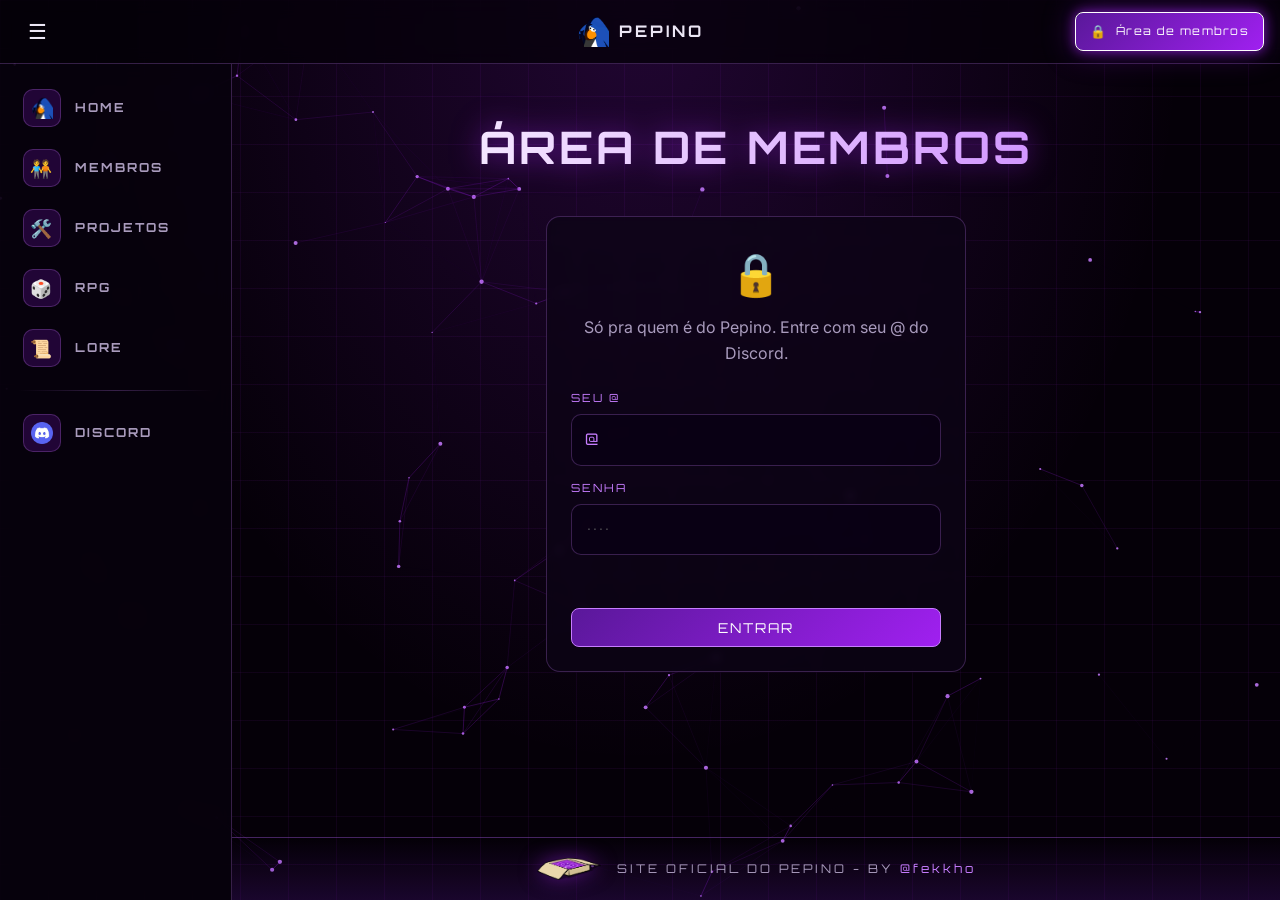
==== area.html @ 33cbeaeb "0.0.9 Adição de área de membros, reformulação de pagina inicial e remoção de bandeja de paginas e ad" ====
<!doctype html>
<html lang="pt-BR">
<head>
  <meta charset="utf-8">
  <meta name="viewport" content="width=device-width, initial-scale=1">
  <title>Área de membros · Pepino</title>
  <link rel="icon" href="images/favicon.png">
  <link href="https://fonts.googleapis.com/css2?family=Orbitron:wght@500;700;900&family=Inter:wght@400;500;600&display=swap" rel="stylesheet">
  <link rel="stylesheet" href="style.css">
  <style>
    .caixa { max-width: 420px; margin: 0 auto; text-align: center; }
    .caixa .cadeado { font-size: 2.6rem; margin-bottom: 8px; }
    .caixa p.sub { color: var(--texto-fraco); margin-bottom: 24px; }
    .form { display: flex; flex-direction: column; gap: 14px; text-align: left; }
    .form label { font-family: var(--fonte-titulo); font-size: 0.7rem; letter-spacing: 2px; text-transform: uppercase; color: var(--roxo-claro); }
    .campo { position: relative; display: block; }
    .campo .arroba-fixa { position: absolute; left: 14px; top: calc(50% + 3px); transform: translateY(-50%); color: var(--roxo-claro); font-size: 1rem; text-transform: none; letter-spacing: 0; pointer-events: none; }
    .form input {
      width: 100%; margin-top: 6px; padding: 12px 14px;
      background: rgba(10, 0, 20, 0.8); color: #fff;
      border: 1px solid var(--borda); border-radius: 10px;
      font: inherit; font-size: 1rem;
      transition: border-color 0.25s, box-shadow 0.25s;
    }
    .form #usuario { padding-left: 32px; }
    .form input:focus { outline: none; border-color: var(--roxo-claro); box-shadow: 0 0 14px rgba(160, 32, 240, 0.5); }
    .form .botao { justify-content: center; margin-top: 6px; border: 1px solid var(--roxo-claro); }
    .erro { min-height: 1.4em; color: #ff7a7a; font-size: 0.85rem; text-align: center; }
    .tremer { animation: tremer 0.4s; }
    @keyframes tremer { 20%, 60% { transform: translateX(-8px); } 40%, 80% { transform: translateX(8px); } }

    /* em obras */
    .obras { text-align: center; }
    .obras .ola { font-family: var(--fonte-titulo); font-size: 1.1rem; letter-spacing: 2px; margin-bottom: 20px; }
    .obras .ola b { color: var(--roxo-claro); }
    .faixa {
      height: 18px; border-radius: 6px; margin: 0 auto 28px; max-width: 520px;
      background: repeating-linear-gradient(-45deg, #ffd54a 0 18px, #111 18px 36px);
      background-size: 51px 100%;
      animation: faixa 1.2s linear infinite;
      box-shadow: 0 0 18px rgba(255, 213, 74, 0.35);
    }
    @keyframes faixa { to { background-position: 51px 0; } }
    .obras { position: relative; }
    .obras .gif-obras { width: 150px; height: auto; margin: 0 auto; image-rendering: auto; }
    /* Rory "supervisionando" a obra no canto do card */
    .obras .rory {
      position: absolute; left: 8%; top: 130px;
      height: 190px; width: auto;
      filter: drop-shadow(0 6px 14px rgba(0, 0, 0, 0.6));
      transform-origin: bottom center;
      cursor: pointer;
      -webkit-tap-highlight-color: transparent;
    }
    /* easter egg: clicou, ele dá uma "amassadinha" e toca o áudio */
    .obras .rory.falando { animation: rory-clique 0.35s ease; }
    @keyframes rory-clique { 40% { transform: scale(1.08, 0.92); } }
    @media (max-width: 700px) {
      .obras .rory { position: static; display: block; height: 130px; margin: 20px auto -8px; }
    }
    .obras h2 { font-family: var(--fonte-titulo); font-size: clamp(1.3rem, 4vw, 1.8rem); letter-spacing: 3px; margin: 12px 0 10px; color: #fff; text-shadow: 0 0 14px rgba(160, 32, 240, 0.7); }
    .obras p { color: var(--texto-fraco); }
    .obras .botao { margin-top: 28px; }
    [hidden] { display: none !important; }
  </style>
</head>
<body>
  <main class="container">
    <h1 class="titulo">Área de membros</h1>

    <!-- tela de login -->
    <section id="tela-login" class="cartao caixa" hidden>
      <div class="cadeado">🔒</div>
      <p class="sub">Só pra quem é do Pepino. Entre com seu @ do Discord.</p>
      <form class="form" id="form-login" autocomplete="off">
        <label>Seu @
          <span class="campo"><span class="arroba-fixa">@</span><input id="usuario" type="text" required autocapitalize="none" spellcheck="false"></span>
        </label>
        <label>Senha
          <input id="senha" type="password" placeholder="••••" required>
        </label>
        <div class="erro" id="erro"></div>
        <button class="botao" type="submit">Entrar</button>
      </form>
    </section>

    <!-- depois de entrar: em obras (troque o conteúdo daqui quando decidir o que vai ter) -->
    <section id="tela-membro" class="cartao obras" hidden>
      <p class="ola">Bem-vindo, <b id="nome-membro"></b>!</p>
      <div class="faixa"></div>
      <img class="gif-obras" src="images/obraspeng.gif" alt="Pinguim trabalhando na obra">
      <h2>Em obras</h2>
      <p>Essa área ainda está sendo construída. Volte em breve!</p>
      <button class="botao" id="sair" type="button">Sair</button>
      <img class="rory" id="rory" src="images/rory.webp" alt="Rory">
      <audio id="audio-rory" src="audio/makitao.mp3" preload="none"></audio>
    </section>
  </main>
  <script src="script.js"></script>
  <script>
    const telaLogin = document.getElementById("tela-login");
    const telaMembro = document.getElementById("tela-membro");

    function mostrar() {
      const quem = usuarioLogado();
      telaLogin.hidden = !!quem;
      telaMembro.hidden = !quem;
      if (quem) {
        document.getElementById("nome-membro").textContent = "@" + quem;
        recolherLateral(); // logado: a barra lateral já abre recolhida
      }
    }

    async function hash(texto) {
      const dados = new TextEncoder().encode(texto);
      const h = await crypto.subtle.digest("SHA-256", dados);
      return [...new Uint8Array(h)].map((b) => b.toString(16).padStart(2, "0")).join("");
    }

    document.getElementById("form-login").addEventListener("submit", async (e) => {
      e.preventDefault();
      const erro = document.getElementById("erro");
      const usuario = document.getElementById("usuario").value.trim().replace(/^@/, "").toLowerCase();
      const senha = document.getElementById("senha").value;
      let mensagem = "";
      if (LOGIN_EX.includes(usuario)) mensagem = "Você não pode entrar aqui.";
      else if (LOGIN_OCIOSOS.includes(usuario)) mensagem = "Atualmente você não está autorizado a entrar aqui.";
      else if (!LOGIN_ATIVOS.includes(usuario)) mensagem = "Esse usuário não faz parte dos membros do Pepino.";
      else if ((await hash(senha)) !== LOGIN_SENHA_HASH) mensagem = "Senha incorreta.";
      if (mensagem) {
        erro.textContent = mensagem;
        telaLogin.classList.remove("tremer"); void telaLogin.offsetWidth; telaLogin.classList.add("tremer");
        return;
      }
      try { localStorage.setItem("pepino-membro", usuario); } catch (err) {}
      location.reload(); // recarrega pra atualizar o botão do cabeçalho
    });

    document.getElementById("sair").addEventListener("click", () => {
      try { localStorage.removeItem("pepino-membro"); } catch (err) {}
      location.reload();
    });

    // easter egg: clicar no Rory toca o áudio (clicar de novo recomeça)
    const rory = document.getElementById("rory");
    const audioRory = document.getElementById("audio-rory");
    rory.addEventListener("click", () => {
      audioRory.currentTime = 0;
      audioRory.play().catch(() => {});
      rory.classList.remove("falando"); void rory.offsetWidth; rory.classList.add("falando");
    });

    mostrar();
  </script>
</body>
</html>
---- style.css ----
/* =========================================================
   PEPINO v2 — estilo compartilhado por todas as páginas
   Cores principais ficam aqui em cima: mude e o site todo muda.
   ========================================================= */
:root {
  --bg: #050008;
  --bg-2: #0d0416;
  --roxo: #a020f0;
  --roxo-claro: #c77dff;
  --roxo-escuro: #5a189a;
  --texto: #ece6f5;
  --texto-fraco: #a99bbd;
  --borda: rgba(199, 125, 255, 0.25);
  --brilho: 0 0 12px rgba(160, 32, 240, 0.7), 0 0 32px rgba(160, 32, 240, 0.35);
  --fonte-titulo: "Orbitron", system-ui, sans-serif;
  --fonte-texto: "Inter", system-ui, sans-serif;
  --nav-h: 64px;
}

* { box-sizing: border-box; margin: 0; padding: 0; }

html { scroll-behavior: smooth; }

body {
  background: var(--bg);
  color: var(--texto);
  font-family: var(--fonte-texto);
  line-height: 1.6;
  min-height: 100vh;
  display: flex;
  flex-direction: column;
  overflow-x: hidden;
}

a { color: var(--roxo-claro); }
img { max-width: 100%; display: block; }

/* fundo animado (partículas) */
#fundo {
  position: fixed;
  inset: 0;
  z-index: -2;
  pointer-events: none;
}
/* grade futurista no chão */
body::before {
  content: "";
  position: fixed;
  inset: 0;
  z-index: -3;
  background:
    radial-gradient(ellipse at 50% 0%, rgba(160, 32, 240, 0.18), transparent 60%),
    linear-gradient(rgba(160, 32, 240, 0.07) 1px, transparent 1px) 0 0 / 48px 48px,
    linear-gradient(90deg, rgba(160, 32, 240, 0.07) 1px, transparent 1px) 0 0 / 48px 48px,
    var(--bg);
}

/* ================= BARRA DE NAVEGAÇÃO ================= */
.nav {
  position: sticky;
  top: 0;
  z-index: 50;
  height: var(--nav-h);
  display: grid;
  grid-template-columns: 1fr auto 1fr; /* botão ☰ | logo no centro | vazio */
  align-items: center;
  gap: 16px;
  padding: 0 16px;
  background: rgba(5, 0, 8, 0.75);
  backdrop-filter: blur(10px);
  -webkit-backdrop-filter: blur(10px);
  border-bottom: 1px solid var(--borda);
}

.nav-marca {
  display: flex;
  align-items: center;
  gap: 10px;
  font-family: var(--fonte-titulo);
  font-weight: 700;
  letter-spacing: 3px;
  color: var(--texto);
  text-decoration: none;
}
.nav-marca img { width: 32px; height: 32px; object-fit: contain; }

/* botão ☰ que abre/recolhe a barra lateral */
.botao-lateral {
  justify-self: start;
  width: 42px; height: 42px;
  display: grid; place-items: center;
  border-radius: 50%;
  border: 1px solid transparent;
  background: transparent;
  color: var(--texto);
  font-size: 1.3rem;
  cursor: pointer;
  transition: background 0.25s, border-color 0.25s, box-shadow 0.25s;
}
.botao-lateral:hover, .botao-lateral:focus-visible {
  background: rgba(160, 32, 240, 0.2); border-color: var(--borda); box-shadow: var(--brilho); outline: none;
}

.botao {
  display: inline-flex;
  align-items: center;
  gap: 8px;
  padding: 10px 20px;
  border: 1px solid var(--roxo-claro);
  border-radius: 8px;
  background: linear-gradient(135deg, var(--roxo-escuro), var(--roxo));
  color: #fff;
  font-family: var(--fonte-titulo);
  font-size: 0.85rem;
  letter-spacing: 2px;
  text-transform: uppercase;
  text-decoration: none;
  cursor: pointer;
  transition: box-shadow 0.25s, transform 0.25s;
}
.botao:hover, .botao:focus-visible {
  box-shadow: var(--brilho);
  transform: translateY(-2px);
  outline: none;
}
.botao .seta { transition: transform 0.3s; font-size: 0.7rem; }

/* ================= BARRA LATERAL (estilo YouTube/Discord) ================= */
:root { --lat-w: 232px; --lat-mini: 76px; }

.lateral {
  position: fixed;
  top: var(--nav-h);
  bottom: 0;
  left: 0;
  z-index: 45;
  width: var(--lat-w);
  padding: 16px 12px;
  display: flex;
  flex-direction: column;
  gap: 4px;
  overflow-y: auto;
  overflow-x: hidden;
  background: rgba(8, 2, 14, 0.85);
  backdrop-filter: blur(10px);
  -webkit-backdrop-filter: blur(10px);
  border-right: 1px solid var(--borda);
  transition: width 0.3s, transform 0.3s;
}
.lateral a {
  position: relative;
  display: flex;
  align-items: center;
  gap: 14px;
  padding: 8px 10px;
  border-radius: 12px;
  border: 1px solid transparent;
  color: var(--texto-fraco);
  text-decoration: none;
  font-family: var(--fonte-titulo);
  font-size: 0.78rem;
  font-weight: 700;
  letter-spacing: 2px;
  text-transform: uppercase;
  white-space: nowrap;
  transition: background 0.25s, color 0.25s, border-color 0.25s, box-shadow 0.25s;
}
.lateral .ico {
  width: 38px;
  height: 38px;
  flex-shrink: 0;
  display: grid;
  place-items: center;
  border-radius: 10px;
  background: rgba(160, 32, 240, 0.18);
  border: 1px solid rgba(199, 125, 255, 0.25);
  font-size: 1.1rem;
  transition: transform 0.3s, background 0.3s, box-shadow 0.3s;
}
.lateral .ico img { width: 22px; height: 22px; object-fit: contain; }
.lateral a:hover, .lateral a:focus-visible {
  color: #fff;
  background: rgba(160, 32, 240, 0.15);
  border-color: var(--borda);
  outline: none;
}
.lateral a:hover .ico, .lateral a:focus-visible .ico {
  transform: scale(1.1) rotate(-6deg);
  box-shadow: 0 0 12px rgba(160, 32, 240, 0.6);
}
/* página atual: acesa, com uma barrinha na esquerda */
.lateral a.atual {
  color: #fff;
  background: linear-gradient(90deg, rgba(90, 24, 154, 0.7), rgba(160, 32, 240, 0.35));
  border-color: var(--roxo-claro);
  box-shadow: 0 0 16px rgba(160, 32, 240, 0.45);
}
.lateral a.atual .ico { background: var(--roxo); box-shadow: 0 0 12px var(--roxo); }
.lateral a.atual::before {
  content: "";
  position: absolute;
  left: -12px;
  top: 20%;
  bottom: 20%;
  width: 4px;
  border-radius: 0 4px 4px 0;
  background: var(--roxo-claro);
  box-shadow: 0 0 10px var(--roxo-claro);
}
.lateral hr { border: 0; height: 1px; margin: 10px 6px; background: linear-gradient(90deg, transparent, var(--borda), transparent); }
.lateral .rot { transition: opacity 0.2s; }

/* a página inteira anda pro lado pra dar espaço pra barra;
   assim tudo fica centralizado no espaço que sobra (inclusive a logo de cima) */
body.com-lateral { --lat-atual: var(--lat-w); padding-left: var(--lat-atual); transition: padding-left 0.3s; }
body.lateral-mini { --lat-atual: var(--lat-mini); }
/* a barra de cima ocupa a tela toda: a logo fica sempre no centro, sem andar junto com a barra lateral */
body.com-lateral .nav {
  margin-left: calc(-1 * var(--lat-atual));
  padding-left: 16px;
  padding-right: 16px;
  transition: margin-left 0.3s;
}
body.com-lateral .botao-lateral { position: absolute; left: 16px; top: calc((var(--nav-h) - 42px) / 2); }
body.com-lateral .nav-marca { grid-column: 2; }

/* botão "Área de membros" no canto direito do cabeçalho */
.botao-area { grid-column: 3; justify-self: end; padding: 8px 14px; font-size: 0.7rem; letter-spacing: 1.5px; max-width: 100%; }
.botao-area .txt { white-space: nowrap; overflow: hidden; text-overflow: ellipsis; text-transform: none; }
.botao-area .ico { font-size: 0.8rem; }
.botao-area.atual { box-shadow: var(--brilho); border-color: #fff; }
@media (max-width: 700px) {
  .botao-area { padding: 8px 10px; }
  .botao-area .txt { display: none; } /* no celular fica só o cadeado */
}

/* recolhida (computador): só os ícones */
body.lateral-mini .lateral { width: var(--lat-mini); }
body.lateral-mini .lateral a { justify-content: center; gap: 0; padding: 8px 0; }
body.lateral-mini .lateral .rot { opacity: 0; width: 0; overflow: hidden; }

/* fundo escuro atrás da barra no celular */
.lateral-fundo {
  position: fixed;
  inset: var(--nav-h) 0 0 0;
  z-index: 44;
  background: rgba(0, 0, 0, 0.6);
  opacity: 0;
  visibility: hidden;
  transition: opacity 0.3s, visibility 0.3s;
}

/* tela pequena: a barra fica escondida e abre por cima com o ☰ */
@media (max-width: 900px) {
  .lateral { transform: translateX(-100%); width: var(--lat-w); box-shadow: 10px 0 40px rgba(0, 0, 0, 0.6); }
  body.com-lateral { --lat-atual: 0px; }
  body.lateral-aberta .lateral { transform: none; }
  body.lateral-aberta .lateral-fundo { opacity: 1; visibility: visible; }
}

/* ================= CONTEÚDO ================= */
main { flex: 1; width: 100%; }

.container {
  width: 100%;
  max-width: 960px;
  margin: 0 auto;
  padding: 48px 20px;
}

.titulo {
  font-family: var(--fonte-titulo);
  font-size: clamp(1.8rem, 5vw, 2.8rem);
  letter-spacing: 3px;
  text-transform: uppercase;
  text-align: center;
  margin-bottom: 32px;
  background: linear-gradient(90deg, #fff, var(--roxo-claro));
  -webkit-background-clip: text;
  background-clip: text;
  color: transparent;
  filter: drop-shadow(0 0 14px rgba(160, 32, 240, 0.55));
}

.cartao {
  background: rgba(13, 4, 22, 0.75);
  border: 1px solid var(--borda);
  border-radius: 14px;
  padding: 24px;
  margin-bottom: 20px;
  backdrop-filter: blur(4px);
  transition: border-color 0.3s, box-shadow 0.3s, transform 0.3s;
}
.cartao:hover { border-color: var(--roxo-claro); box-shadow: 0 0 24px rgba(160, 32, 240, 0.25); }

.cartao h2 {
  font-family: var(--fonte-titulo);
  font-size: 1.05rem;
  letter-spacing: 2px;
  color: var(--roxo-claro);
  margin-bottom: 10px;
}
.cartao p + p { margin-top: 12px; }

.centro { text-align: center; }
.botoes-linha { display: flex; flex-wrap: wrap; gap: 12px; justify-content: center; margin: 24px 0; }

/* grade de cartões com imagem (projetos, rpg, membros) */
.grade {
  display: grid;
  grid-template-columns: repeat(auto-fill, minmax(220px, 1fr));
  gap: 20px;
}
.item {
  display: flex;
  flex-direction: column;
  background: rgba(13, 4, 22, 0.8);
  border: 1px solid var(--borda);
  border-radius: 14px;
  overflow: hidden;
  color: var(--texto);
  text-decoration: none;
  transition: transform 0.3s, border-color 0.3s, box-shadow 0.3s;
}
a.item:hover, a.item:focus-visible {
  transform: translateY(-6px);
  border-color: var(--roxo-claro);
  box-shadow: 0 10px 30px rgba(160, 32, 240, 0.35);
  outline: none;
}
.item img { width: 100%; aspect-ratio: 16 / 10; object-fit: cover; background: #000; }
.item .info { padding: 14px 16px; }
.item h3 { font-family: var(--fonte-titulo); font-size: 0.95rem; letter-spacing: 1px; }
.item small { color: var(--texto-fraco); display: block; margin-top: 4px; }
.tag {
  display: inline-block;
  margin-top: 8px;
  font-size: 0.7rem;
  letter-spacing: 1px;
  text-transform: uppercase;
  padding: 2px 8px;
  border-radius: 99px;
  border: 1px solid var(--roxo-claro);
  color: var(--roxo-claro);
}

/* ================= RODAPÉ ================= */
.rodape {
  display: flex;
  align-items: center;
  justify-content: center;
  flex-wrap: wrap;
  gap: 16px;
  text-align: center;
  padding: 20px 20px;
  border-top: 1px solid var(--borda);
  background: linear-gradient(to top, rgba(90, 24, 154, 0.25), transparent);
}
.portal {
  display: inline-block;
  width: 64px;
  transition: transform 0.4s, filter 0.4s;
  filter: drop-shadow(0 0 10px rgba(160, 32, 240, 0.5));
}
.portal:hover, .portal:focus-visible {
  transform: scale(1.1) rotate(-3deg);
  filter: drop-shadow(0 0 28px rgba(199, 125, 255, 0.95));
  outline: none;
}
.portal img { animation: flutuar 3s ease-in-out infinite; }
.rodape p {
  font-family: var(--fonte-titulo);
  font-size: 0.75rem;
  letter-spacing: 3px;
  color: var(--texto-fraco);
  text-transform: uppercase;
}
.rodape p a {
  color: var(--roxo-claro);
  text-decoration: none;
  text-transform: none;
  transition: color 0.25s, text-shadow 0.25s;
}
.rodape p a:hover, .rodape p a:focus-visible { color: #fff; text-shadow: var(--brilho); outline: none; }

@keyframes flutuar {
  0%, 100% { transform: translateY(0); }
  50% { transform: translateY(-4px); }
}

/* animação de entrada dos elementos */
.aparecer { opacity: 0; transform: translateY(24px); transition: opacity 0.7s, transform 0.7s; }
.aparecer.visivel { opacity: 1; transform: none; }

/* ================= CELULAR ================= */
@media (max-width: 600px) {
  .nav { padding: 0 12px; gap: 10px; }
  .container { padding: 32px 16px; }
  .cartao { padding: 18px; }
  .rodape { gap: 10px; padding: 16px 12px; flex-wrap: nowrap; }
  .portal { width: 44px; flex-shrink: 0; }
  .rodape p { font-size: 0.6rem; letter-spacing: 1px; }
}

@media (prefers-reduced-motion: reduce) {
  *, *::before, *::after { animation: none !important; transition: none !important; }
  .aparecer { opacity: 1; transform: none; }
}
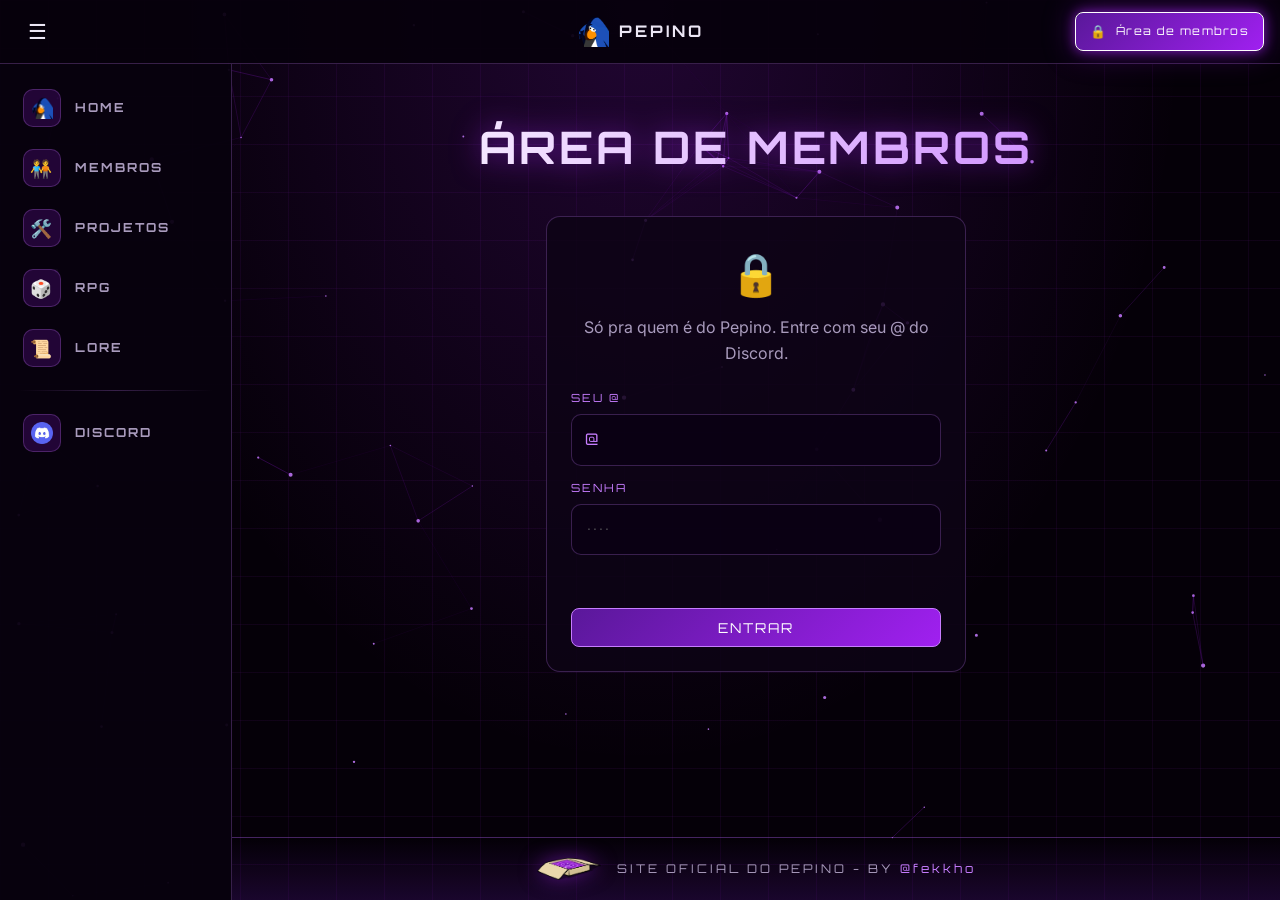
==== commit 18007222: "0.1.2 Otimização geral do site, estava usando muita GPU, agora foi reduzido drasticamente( os efeito" ====
--- a/area.html
+++ b/area.html
@@ -133,7 +133,10 @@
         return;
       }
       try { localStorage.setItem("pepino-membro", usuario); } catch (err) {}
-      location.reload(); // recarrega pra atualizar o botão do cabeçalho
+      // se veio de outra página (ex: area.html?voltar=lore.html), volta pra ela
+      const voltar = new URLSearchParams(location.search).get("voltar");
+      if (voltar && /^[a-z0-9-]+\.html$/.test(voltar)) location.href = voltar;
+      else location.reload(); // recarrega pra atualizar o botão do cabeçalho
     });
 
     document.getElementById("sair").addEventListener("click", () => {
--- a/style.css
+++ b/style.css
@@ -66,9 +66,7 @@
   align-items: center;
   gap: 16px;
   padding: 0 16px;
-  background: rgba(5, 0, 8, 0.75);
-  backdrop-filter: blur(10px);
-  -webkit-backdrop-filter: blur(10px);
+  background: rgba(7, 1, 12, 0.94); /* sem desfoque: pesava na placa de vídeo */
   border-bottom: 1px solid var(--borda);
 }
 
@@ -141,9 +139,7 @@
   gap: 4px;
   overflow-y: auto;
   overflow-x: hidden;
-  background: rgba(8, 2, 14, 0.85);
-  backdrop-filter: blur(10px);
-  -webkit-backdrop-filter: blur(10px);
+  background: rgba(8, 2, 14, 0.95);
   border-right: 1px solid var(--borda);
   transition: width 0.3s, transform 0.3s;
 }
@@ -283,12 +279,11 @@
 }
 
 .cartao {
-  background: rgba(13, 4, 22, 0.75);
+  background: rgba(13, 4, 22, 0.85); /* sem desfoque: pesava na placa de vídeo */
   border: 1px solid var(--borda);
   border-radius: 14px;
   padding: 24px;
   margin-bottom: 20px;
-  backdrop-filter: blur(4px);
   transition: border-color 0.3s, box-shadow 0.3s, transform 0.3s;
 }
 .cartao:hover { border-color: var(--roxo-claro); box-shadow: 0 0 24px rgba(160, 32, 240, 0.25); }
